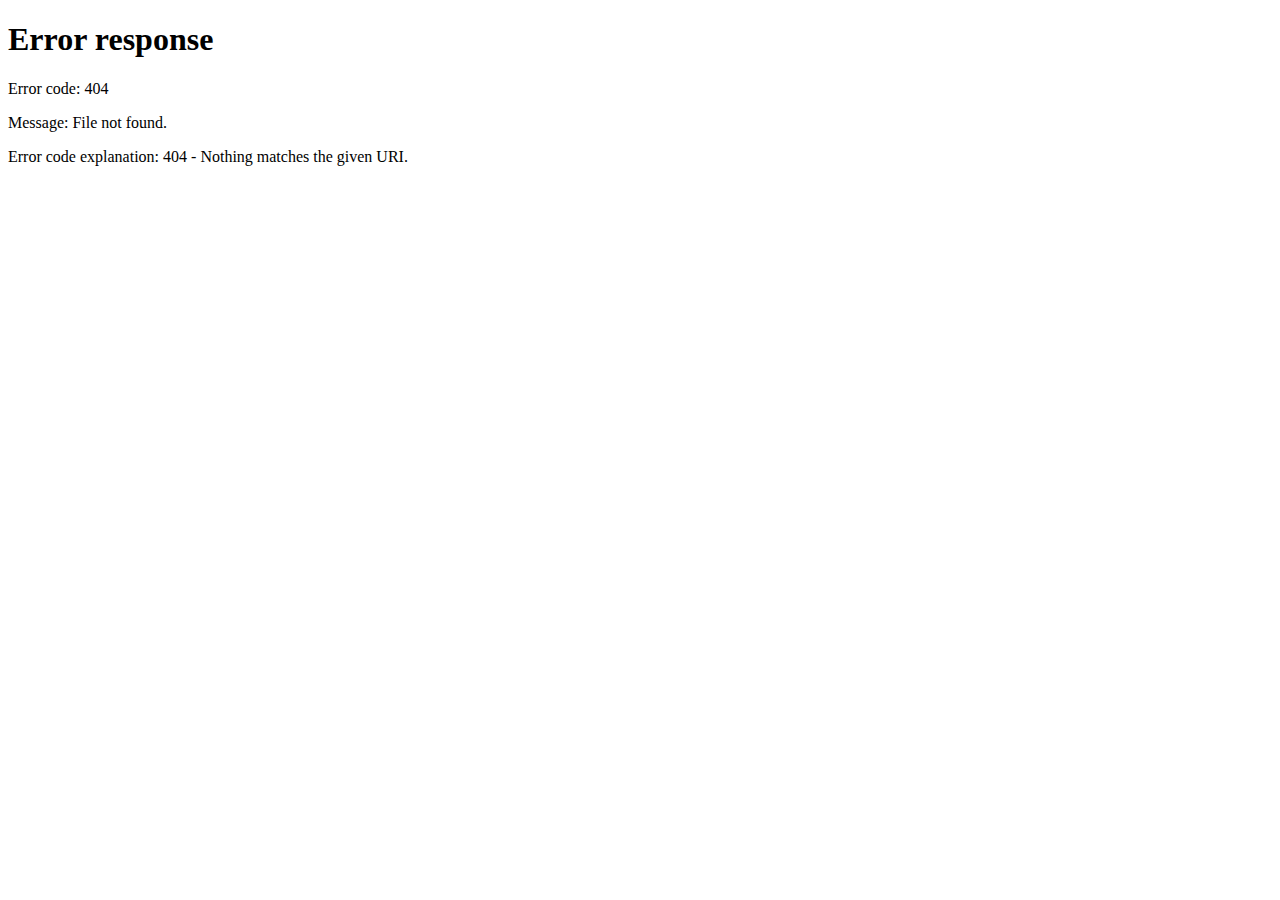
==== index.html @ 067450f7 "Add files via upload" ====
<!DOCTYPE html>
<html lang="de">
<head>
    <meta charset="UTF-8">
    <meta name="viewport" content="width=device-width, initial-scale=1.0">
    <title>Reisekosten Rechner</title>
    <link rel="stylesheet" href="style.css">
</head>
<body>
    <header>
        <div class="logo-container">
            <h1>Reisekosten Rechner</h1>
            <p>Berechne die Reisekosten für Benzin, Unterkunft und teile sie unter den Reisenden auf.</p>
        </div>
        <nav>
            <ul>
                <li><a href="#form">Start</a></li>
                <li><a href="#about">Über</a></li>
                <li><a href="#contact">Kontakt</a></li>
                <li><a href="#tips">Tipps</a></li>
            </ul>
        </nav>
    </header>

    <section id="form" class="form-section">
        <div class="form-container">
            <h2>Reisedaten eingeben</h2>
            <form id="reiseForm">
                <label for="km">Fahrstrecke (in km):</label>
                <input type="number" id="km" placeholder="Kilometer" required>
    
                <label for="verbrauch">Verbrauch (Liter/100 km):</label>
                <input type="number" id="verbrauch" placeholder="z. B. 7" required>
    
                <label for="spritpreis">Spritpreis pro Liter (€):</label>
                <input type="number" id="spritpreis" placeholder="z. B. 1.80" step="0.01" required>
    
                <label for="unterkunft">Unterkunftskosten (€):</label>
                <input type="number" id="unterkunft" placeholder="Unterkunftskosten" required>
    
                <label for="reisende">Anzahl der Reisenden:</label>
                <input type="number" id="reisende" placeholder="Anzahl der Reisenden" required>
    
                <div class="submit-btn-container">
                    <button type="submit" id="berechnenBtn">Berechnen</button>
                </div>
            </form>
        </div>
    </section>
    

    <section id="about" class="about-section">
        <h2>Über diese App</h2>
        <p>Die Reisekosten-Rechner App hilft dir, die Fahrtkosten und Unterkunftskosten zu berechnen, um diese auf die Reisenden gerecht aufzuteilen.</p>
    </section>

    <section id="tips" class="tips-section">
        <h2>Tipps</h2>
        <ul>
            <li>Vergiss nicht, die Kosten pro Person korrekt zu berechnen.</li>
            <li>Plane auch die Zwischenstopps und extra Kosten wie Verpflegung mit ein.</li>
            <li>Nutze die Reisekosten App für eine genaue und faire Kostenaufteilung.</li>
        </ul>
    </section>

    <section id="contact" class="contact-section">
        <h2>Kontakt</h2>
        <p>Hast du Fragen? Kontaktiere uns unter: <a href="mailto:support@reisekostenapp.com">support@reisekostenapp.com</a></p>
    </section>

    <footer>
        <p>&copy; 2025 Reisekosten Rechner. Alle Rechte vorbehalten.</p>
    </footer>

    <script src="script.js"></script>
</body>
</html>

<nav>
    <ul>
        <li><a href="index.html">Startseite</a></li>
        <li><a href="about.html">Über</a></li>
        <li><a href="tips.html">Tipps</a></li>
    </ul>
</nav>
<header>
    <div class="logo-container">
        <h1>Reisekosten Rechner</h1>
    </div>
    <nav>
        <ul>
            <li><a href="index.html">Startseite</a></li>
            <li><a href="about.html">Über</a></li>
            <li><a href="tips.html">Tipps</a></li>
        </ul>
    </nav>
</header>
<!DOCTYPE html>
<html lang="de">
<head>
    <meta charset="UTF-8">
    <meta name="viewport" content="width=device-width, initial-scale=1.0">
    <title>Reisekosten Rechner</title>
    <link rel="stylesheet" href="styles.css">
</head>
<body>
    <div class="container">

            // Ergebnisse in der Tabelle anzeigen
            document.getElementById('result-km').textContent = km;
            document.getElementById('result-benzinkosten').textContent = benzinkosten.toFixed(2);
            document.getElementById('result-unterkunft').textContent = unterkunft.toFixed(2);
            document.getElementById('result-reisende').textContent = reisende;
            document.getElementById('result-kosten').textContent = kostenProPerson.toFixed(2);

            // Die Ergebnistabelle anzeigen
            document.getElementById('results').style.display = 'block';
        });
    </script>

</body>
</html>
<li><a href="survey.html">Umfrage</a></li>


<script>
    // Überprüfen, ob der Benutzer eingeloggt ist
    if (localStorage.getItem('loggedIn') !== 'true') {
        window.location.href = 'login.html'; // Wenn nicht, zurück zur Login-Seite
    }
</script>              

<li><a href="survey.html">Umfrage</a></li>

<link rel="stylesheet" href="style.css">
<script src="script.js"></script>
---- style.css ----
/* Globales Reset */
* {
    margin: 0;
    padding: 0;
    box-sizing: border-box;
}

/* Allgemeines Layout */
body {
    font-family: 'Arial', sans-serif;
    background-color: #f4f7fc;
    color: #333;
    line-height: 1.6;
    margin-top: 80px; /* Abstand für fixierte Navigation */
}

a {
    text-decoration: none;
    color: #0066cc;
}

a:hover {
    color: #0055a5;
}

/* Header */
header {
    background-color: #0066cc;
    color: white;
    padding: 50px 0;
    text-align: center;
    box-shadow: 0 4px 10px rgba(0, 0, 0, 0.1);
}

header .logo-container h1 {
    font-size: 3rem;
    margin-bottom: 10px;
}

header .logo-container p {
    font-size: 1.2rem;
}

/* Navigation */
nav {
    background-color: #004b99;
    position: fixed;
    top: 0;
    left: 0;
    width: 100%;
    z-index: 1000; /* Damit das Menü immer oben bleibt */
    padding: 15px 0;
    box-shadow: 0 4px 6px rgba(0, 0, 0, 0.1);
}

nav ul {
    list-style: none;
    display: flex;
    justify-content: center;
}

nav ul li {
    margin: 0 20px;
}

nav ul li a {
    font-size: 1.1rem;
    padding: 10px 20px;
    color: white;
}

nav ul li a:hover {
    color: #ffcc00;
}

/* Formulargestaltung */
.form-section, .survey-section, .login-container, .register-container {
    margin: 50px auto;
    max-width: 900px;
    padding: 20px;
    background-color: #ffffff;
    border-radius: 8px;
    box-shadow: 0 4px 10px rgba(0, 0, 0, 0.1);
}

/* Eingabefelder und Formular-Layout */
label {
    font-size: 1.1em;
    margin-bottom: 10px;
    display: block;
    font-weight: bold;
}

input[type="number"], input[type="text"], input[type="password"], select, textarea {
    width: 100%;
    padding: 12px;
    margin-bottom: 20px;
    border: 1px solid #ccc;
    border-radius: 5px;
    font-size: 1em;
}

input[type="number"]:focus, input[type="text"]:focus, input[type="password"]:focus, select:focus, textarea:focus {
    border-color: #0066cc;
    outline: none;
}

/* Button Styling */
button {
    background-color: #0066cc;
    color: white;
    padding: 12px 20px;
    border: none;
    border-radius: 5px;
    cursor: pointer;
    font-size: 1.1em;
}

button:hover {
    background-color: #004b99;
}

/* Ergebnistabelle */
.table-container {
    margin-top: 30px;
    padding: 20px;
    background-color: #ffffff;
    border-radius: 8px;
    box-shadow: 0 4px 10px rgba(0, 0, 0, 0.1);
}

table {
    width: 100%;
    border-collapse: collapse;
    margin-bottom: 20px;
}

table th, table td {
    padding: 12px;
    text-align: left;
    border: 1px solid #ddd;
}

table th {
    background-color: #f4f7fc;
    color: #333;
}

table td {
    background-color: #fff;
}

table tr:nth-child(even) td {
    background-color: #f9f9f9;
}

table tr:hover {
    background-color: #f1f1f1;
}

/* Footer */
footer {
    background-color: #333;
    color: white;
    text-align: center;
    padding: 10px;
    margin-top: 30px;
}

/* Login Section */
.login-section, .register-section {
    display: flex;
    justify-content: center;
    align-items: center;
    min-height: 80vh;
    background-color: #f9fafc;
}

.login-container, .register-container {
    background-color: #ffffff;
    padding: 40px;
    border-radius: 8px;
    box-shadow: 0 4px 20px rgba(0, 0, 0, 0.1);
    width: 100%;
    max-width: 400px;
    text-align: center;
}

.login-container h2, .register-container h2 {
    font-size: 2rem;
    margin-bottom: 20px;
    color: #333;
}

.login-container label, .register-container label {
    display: block;
    font-size: 1rem;
    margin-bottom: 8px;
    text-align: left;
}

.login-container input, .register-container input {
    width: 100%;
    padding: 12px;
    margin-bottom: 20px;
    border: 1px solid #ccc;
    border-radius: 5px;
    font-size: 1rem;
    transition: border-color 0.3s ease;
}

.login-container input:focus, .register-container input:focus {
    border-color: #0066cc;
}

.login-container button, .register-container button {
    background-color: #0066cc;
    color: white;
    padding: 12px 20px;
    border: none;
    border-radius: 5px;
    font-size: 1.1rem;
    width: 100%;
    cursor: pointer;
    transition: background-color 0.3s ease;
}

.login-container button:hover, .register-container button:hover {
    background-color: #004b99;
}

.additional-links {
    margin-top: 20px;
    font-size: 0.9rem;
}

.additional-links a {
    color: #0066cc;
}

.additional-links a:hover {
    color: #0055a5;
}

/* Umfrage-Bereich */
.survey-section {
    margin: 50px auto;
    padding: 20px;
    max-width: 900px;
    background-color: #ffffff;
    border-radius: 8px;
    box-shadow: 0 4px 10px rgba(0, 0, 0, 0.1);
}

.survey-section h2 {
    font-size: 2rem;
    margin-bottom: 20px;
}

.survey-section p {
    font-size: 1.1rem;
    margin-bottom: 20px;
}

.survey-section form {
    display: flex;
    flex-direction: column;
}

.survey-section label {
    font-size: 1.1rem;
    margin-bottom: 10px;
}

.survey-section select, .survey-section textarea {
    width: 100%;
    padding: 12px;
    margin-bottom: 20px;
    border: 1px solid #ccc;
    border-radius: 5px;
    font-size: 1em;
}

.survey-section textarea {
    resize: vertical;
    min-height: 150px;
}

.survey-section button {
    background-color: #0066cc;
    color: white;
    padding: 12px 20px;
    border: none;
    border-radius: 5px;
    cursor: pointer;
    font-size: 1.1em;
}

.survey-section button:hover {
    background-color: #004b99;
}

/* Container für die Buttons */
.button-container {
    display: flex;
    justify-content: space-between; /* Verteilt die Buttons gleichmäßig */
    margin-top: 20px;
}

.button-container button {
    background-color: #0066cc;
    color: white;
    padding: 12px 20px;
    border: none;
    border-radius: 5px;
    cursor: pointer;
    font-size: 1.1em;
    transition: background-color 0.3s ease;
}

.button-container button:hover {
    background-color: #004b99;
}

.button-container button[type="button"] {
    background-color: #cccccc;
    color: #333;
}

.button-container button[type="button"]:hover {
    background-color: #999999;
}

/* Responsives Layout */
@media (max-width: 768px) {
    nav ul {
        flex-direction: column;
    }

    nav ul li {
        margin: 10px 0;
    }

    .login-container, .register-container {
        padding: 20px;
        width: 100%;
        max-width: 100%;
    }
}
---- style.css ----
/* Globales Reset */
* {
    margin: 0;
    padding: 0;
    box-sizing: border-box;
}

/* Allgemeines Layout */
body {
    font-family: 'Arial', sans-serif;
    background-color: #f4f7fc;
    color: #333;
    line-height: 1.6;
    margin-top: 80px; /* Abstand für fixierte Navigation */
}

a {
    text-decoration: none;
    color: #0066cc;
}

a:hover {
    color: #0055a5;
}

/* Header */
header {
    background-color: #0066cc;
    color: white;
    padding: 50px 0;
    text-align: center;
    box-shadow: 0 4px 10px rgba(0, 0, 0, 0.1);
}

header .logo-container h1 {
    font-size: 3rem;
    margin-bottom: 10px;
}

header .logo-container p {
    font-size: 1.2rem;
}

/* Navigation */
nav {
    background-color: #004b99;
    position: fixed;
    top: 0;
    left: 0;
    width: 100%;
    z-index: 1000; /* Damit das Menü immer oben bleibt */
    padding: 15px 0;
    box-shadow: 0 4px 6px rgba(0, 0, 0, 0.1);
}

nav ul {
    list-style: none;
    display: flex;
    justify-content: center;
}

nav ul li {
    margin: 0 20px;
}

nav ul li a {
    font-size: 1.1rem;
    padding: 10px 20px;
    color: white;
}

nav ul li a:hover {
    color: #ffcc00;
}

/* Formulargestaltung */
.form-section, .survey-section, .login-container, .register-container {
    margin: 50px auto;
    max-width: 900px;
    padding: 20px;
    background-color: #ffffff;
    border-radius: 8px;
    box-shadow: 0 4px 10px rgba(0, 0, 0, 0.1);
}

/* Eingabefelder und Formular-Layout */
label {
    font-size: 1.1em;
    margin-bottom: 10px;
    display: block;
    font-weight: bold;
}

input[type="number"], input[type="text"], input[type="password"], select, textarea {
    width: 100%;
    padding: 12px;
    margin-bottom: 20px;
    border: 1px solid #ccc;
    border-radius: 5px;
    font-size: 1em;
}

input[type="number"]:focus, input[type="text"]:focus, input[type="password"]:focus, select:focus, textarea:focus {
    border-color: #0066cc;
    outline: none;
}

/* Button Styling */
button {
    background-color: #0066cc;
    color: white;
    padding: 12px 20px;
    border: none;
    border-radius: 5px;
    cursor: pointer;
    font-size: 1.1em;
}

button:hover {
    background-color: #004b99;
}

/* Ergebnistabelle */
.table-container {
    margin-top: 30px;
    padding: 20px;
    background-color: #ffffff;
    border-radius: 8px;
    box-shadow: 0 4px 10px rgba(0, 0, 0, 0.1);
}

table {
    width: 100%;
    border-collapse: collapse;
    margin-bottom: 20px;
}

table th, table td {
    padding: 12px;
    text-align: left;
    border: 1px solid #ddd;
}

table th {
    background-color: #f4f7fc;
    color: #333;
}

table td {
    background-color: #fff;
}

table tr:nth-child(even) td {
    background-color: #f9f9f9;
}

table tr:hover {
    background-color: #f1f1f1;
}

/* Footer */
footer {
    background-color: #333;
    color: white;
    text-align: center;
    padding: 10px;
    margin-top: 30px;
}

/* Login Section */
.login-section, .register-section {
    display: flex;
    justify-content: center;
    align-items: center;
    min-height: 80vh;
    background-color: #f9fafc;
}

.login-container, .register-container {
    background-color: #ffffff;
    padding: 40px;
    border-radius: 8px;
    box-shadow: 0 4px 20px rgba(0, 0, 0, 0.1);
    width: 100%;
    max-width: 400px;
    text-align: center;
}

.login-container h2, .register-container h2 {
    font-size: 2rem;
    margin-bottom: 20px;
    color: #333;
}

.login-container label, .register-container label {
    display: block;
    font-size: 1rem;
    margin-bottom: 8px;
    text-align: left;
}

.login-container input, .register-container input {
    width: 100%;
    padding: 12px;
    margin-bottom: 20px;
    border: 1px solid #ccc;
    border-radius: 5px;
    font-size: 1rem;
    transition: border-color 0.3s ease;
}

.login-container input:focus, .register-container input:focus {
    border-color: #0066cc;
}

.login-container button, .register-container button {
    background-color: #0066cc;
    color: white;
    padding: 12px 20px;
    border: none;
    border-radius: 5px;
    font-size: 1.1rem;
    width: 100%;
    cursor: pointer;
    transition: background-color 0.3s ease;
}

.login-container button:hover, .register-container button:hover {
    background-color: #004b99;
}

.additional-links {
    margin-top: 20px;
    font-size: 0.9rem;
}

.additional-links a {
    color: #0066cc;
}

.additional-links a:hover {
    color: #0055a5;
}

/* Umfrage-Bereich */
.survey-section {
    margin: 50px auto;
    padding: 20px;
    max-width: 900px;
    background-color: #ffffff;
    border-radius: 8px;
    box-shadow: 0 4px 10px rgba(0, 0, 0, 0.1);
}

.survey-section h2 {
    font-size: 2rem;
    margin-bottom: 20px;
}

.survey-section p {
    font-size: 1.1rem;
    margin-bottom: 20px;
}

.survey-section form {
    display: flex;
    flex-direction: column;
}

.survey-section label {
    font-size: 1.1rem;
    margin-bottom: 10px;
}

.survey-section select, .survey-section textarea {
    width: 100%;
    padding: 12px;
    margin-bottom: 20px;
    border: 1px solid #ccc;
    border-radius: 5px;
    font-size: 1em;
}

.survey-section textarea {
    resize: vertical;
    min-height: 150px;
}

.survey-section button {
    background-color: #0066cc;
    color: white;
    padding: 12px 20px;
    border: none;
    border-radius: 5px;
    cursor: pointer;
    font-size: 1.1em;
}

.survey-section button:hover {
    background-color: #004b99;
}

/* Container für die Buttons */
.button-container {
    display: flex;
    justify-content: space-between; /* Verteilt die Buttons gleichmäßig */
    margin-top: 20px;
}

.button-container button {
    background-color: #0066cc;
    color: white;
    padding: 12px 20px;
    border: none;
    border-radius: 5px;
    cursor: pointer;
    font-size: 1.1em;
    transition: background-color 0.3s ease;
}

.button-container button:hover {
    background-color: #004b99;
}

.button-container button[type="button"] {
    background-color: #cccccc;
    color: #333;
}

.button-container button[type="button"]:hover {
    background-color: #999999;
}

/* Responsives Layout */
@media (max-width: 768px) {
    nav ul {
        flex-direction: column;
    }

    nav ul li {
        margin: 10px 0;
    }

    .login-container, .register-container {
        padding: 20px;
        width: 100%;
        max-width: 100%;
    }
}
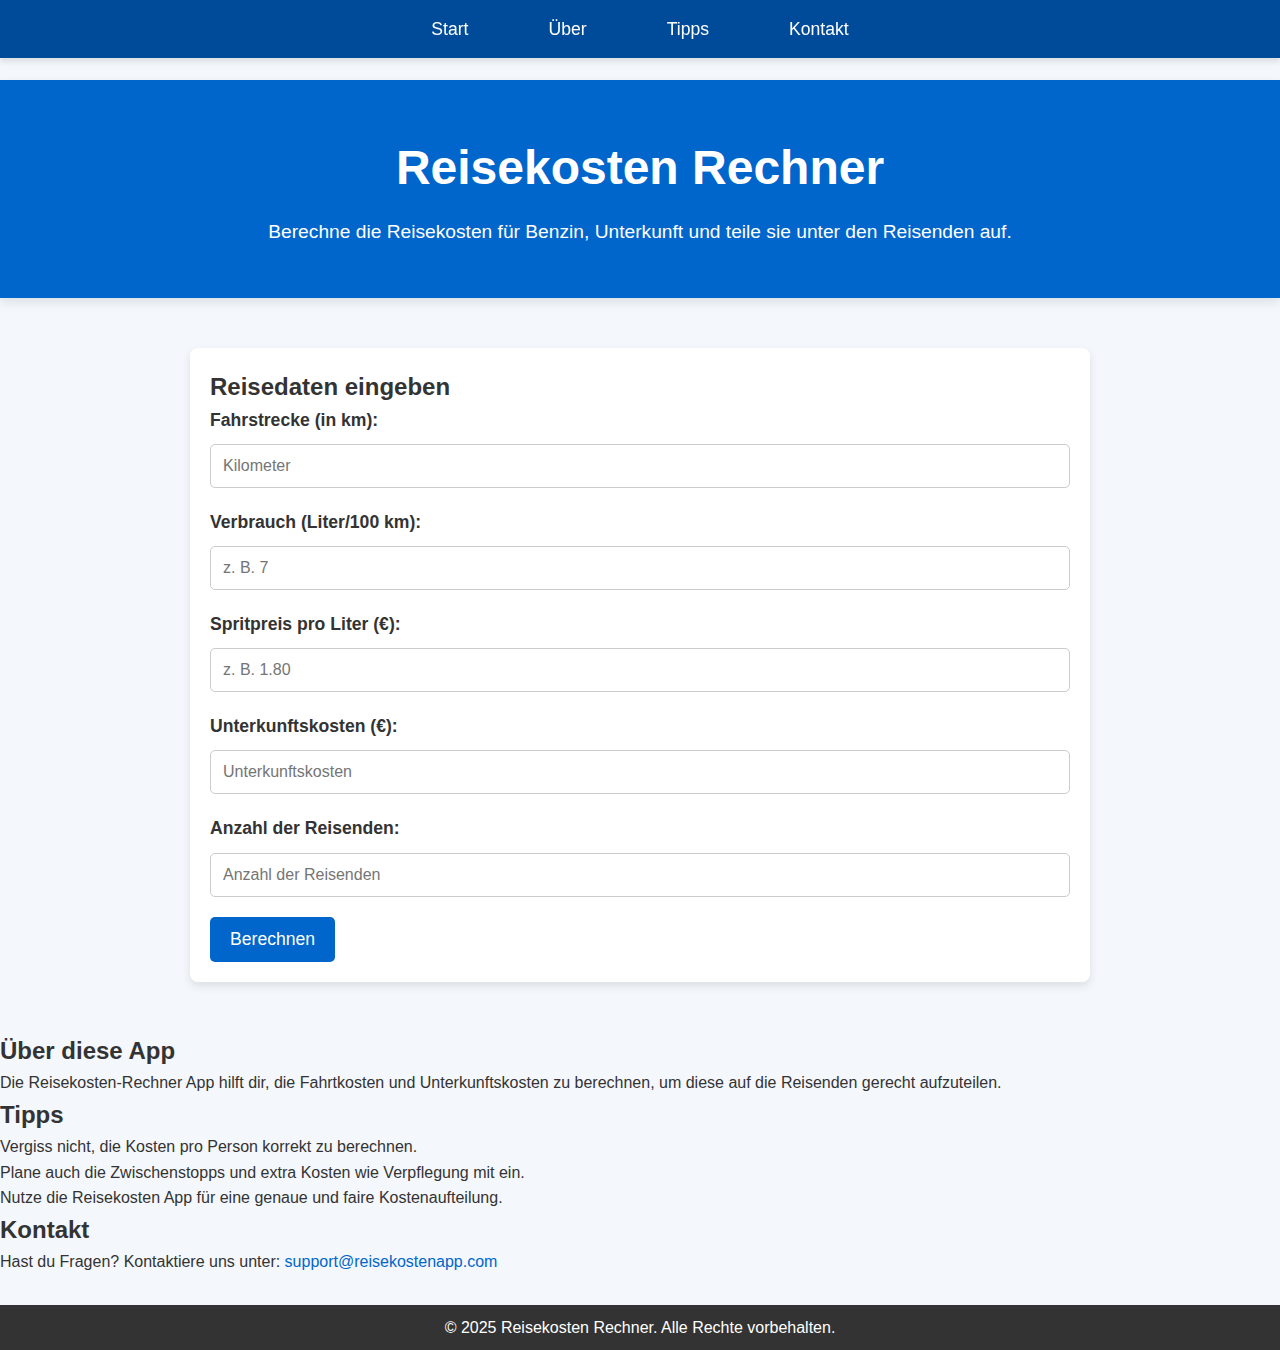
==== commit 6cdd5fc9: "Update index.html" ====
--- a/index.html
+++ b/index.html
@@ -5,8 +5,10 @@
     <meta name="viewport" content="width=device-width, initial-scale=1.0">
     <title>Reisekosten Rechner</title>
     <link rel="stylesheet" href="style.css">
+    <script src="script.js" defer></script>
 </head>
 <body>
+    <!-- Header -->
     <header>
         <div class="logo-container">
             <h1>Reisekosten Rechner</h1>
@@ -16,121 +18,74 @@
             <ul>
                 <li><a href="#form">Start</a></li>
                 <li><a href="#about">Über</a></li>
+                <li><a href="#tips">Tipps</a></li>
                 <li><a href="#contact">Kontakt</a></li>
-                <li><a href="#tips">Tipps</a></li>
             </ul>
         </nav>
     </header>
 
-    <section id="form" class="form-section">
-        <div class="form-container">
-            <h2>Reisedaten eingeben</h2>
-            <form id="reiseForm">
-                <label for="km">Fahrstrecke (in km):</label>
-                <input type="number" id="km" placeholder="Kilometer" required>
-    
-                <label for="verbrauch">Verbrauch (Liter/100 km):</label>
-                <input type="number" id="verbrauch" placeholder="z. B. 7" required>
-    
-                <label for="spritpreis">Spritpreis pro Liter (€):</label>
-                <input type="number" id="spritpreis" placeholder="z. B. 1.80" step="0.01" required>
-    
-                <label for="unterkunft">Unterkunftskosten (€):</label>
-                <input type="number" id="unterkunft" placeholder="Unterkunftskosten" required>
-    
-                <label for="reisende">Anzahl der Reisenden:</label>
-                <input type="number" id="reisende" placeholder="Anzahl der Reisenden" required>
-    
-                <div class="submit-btn-container">
+    <!-- Form Section -->
+    <main>
+        <section id="form" class="form-section">
+            <div class="form-container">
+                <h2>Reisedaten eingeben</h2>
+                <form id="reiseForm">
+                    <label for="km">Fahrstrecke (in km):</label>
+                    <input type="number" id="km" placeholder="Kilometer" required>
+        
+                    <label for="verbrauch">Verbrauch (Liter/100 km):</label>
+                    <input type="number" id="verbrauch" placeholder="z. B. 7" required>
+        
+                    <label for="spritpreis">Spritpreis pro Liter (€):</label>
+                    <input type="number" id="spritpreis" placeholder="z. B. 1.80" step="0.01" required>
+        
+                    <label for="unterkunft">Unterkunftskosten (€):</label>
+                    <input type="number" id="unterkunft" placeholder="Unterkunftskosten" required>
+        
+                    <label for="reisende">Anzahl der Reisenden:</label>
+                    <input type="number" id="reisende" placeholder="Anzahl der Reisenden" required>
+        
                     <button type="submit" id="berechnenBtn">Berechnen</button>
+                </form>
+                <div id="results" style="display:none;">
+                    <h3>Ergebnisse:</h3>
+                    <p>Fahrstrecke: <span id="result-km"></span> km</p>
+                    <p>Benzinkosten: <span id="result-benzinkosten"></span> €</p>
+                    <p>Unterkunftskosten: <span id="result-unterkunft"></span> €</p>
+                    <p>Reisende: <span id="result-reisende"></span></p>
+                    <p>Kosten pro Person: <span id="result-kosten"></span> €</p>
                 </div>
-            </form>
-        </div>
-    </section>
-    
+            </div>
+        </section>
 
-    <section id="about" class="about-section">
-        <h2>Über diese App</h2>
-        <p>Die Reisekosten-Rechner App hilft dir, die Fahrtkosten und Unterkunftskosten zu berechnen, um diese auf die Reisenden gerecht aufzuteilen.</p>
-    </section>
+        <!-- About Section -->
+        <section id="about" class="about-section">
+            <h2>Über diese App</h2>
+            <p>Die Reisekosten-Rechner App hilft dir, die Fahrtkosten und Unterkunftskosten zu berechnen, um diese auf die Reisenden gerecht aufzuteilen.</p>
+        </section>
 
-    <section id="tips" class="tips-section">
-        <h2>Tipps</h2>
-        <ul>
-            <li>Vergiss nicht, die Kosten pro Person korrekt zu berechnen.</li>
-            <li>Plane auch die Zwischenstopps und extra Kosten wie Verpflegung mit ein.</li>
-            <li>Nutze die Reisekosten App für eine genaue und faire Kostenaufteilung.</li>
-        </ul>
-    </section>
+        <!-- Tips Section -->
+        <section id="tips" class="tips-section">
+            <h2>Tipps</h2>
+            <ul>
+                <li>Vergiss nicht, die Kosten pro Person korrekt zu berechnen.</li>
+                <li>Plane auch die Zwischenstopps und extra Kosten wie Verpflegung mit ein.</li>
+                <li>Nutze die Reisekosten App für eine genaue und faire Kostenaufteilung.</li>
+            </ul>
+        </section>
 
-    <section id="contact" class="contact-section">
-        <h2>Kontakt</h2>
-        <p>Hast du Fragen? Kontaktiere uns unter: <a href="mailto:support@reisekostenapp.com">support@reisekostenapp.com</a></p>
-    </section>
+        <!-- Contact Section -->
+        <section id="contact" class="contact-section">
+            <h2>Kontakt</h2>
+            <p>Hast du Fragen? Kontaktiere uns unter: <a href="mailto:support@reisekostenapp.com">support@reisekostenapp.com</a></p>
+        </section>
+    </main>
 
+    <!-- Footer -->
     <footer>
         <p>&copy; 2025 Reisekosten Rechner. Alle Rechte vorbehalten.</p>
     </footer>
-
-    <script src="script.js"></script>
 </body>
 </html>
 
-<nav>
-    <ul>
-        <li><a href="index.html">Startseite</a></li>
-        <li><a href="about.html">Über</a></li>
-        <li><a href="tips.html">Tipps</a></li>
-    </ul>
-</nav>
-<header>
-    <div class="logo-container">
-        <h1>Reisekosten Rechner</h1>
-    </div>
-    <nav>
-        <ul>
-            <li><a href="index.html">Startseite</a></li>
-            <li><a href="about.html">Über</a></li>
-            <li><a href="tips.html">Tipps</a></li>
-        </ul>
-    </nav>
-</header>
-<!DOCTYPE html>
-<html lang="de">
-<head>
-    <meta charset="UTF-8">
-    <meta name="viewport" content="width=device-width, initial-scale=1.0">
-    <title>Reisekosten Rechner</title>
-    <link rel="stylesheet" href="styles.css">
-</head>
-<body>
-    <div class="container">
 
-            // Ergebnisse in der Tabelle anzeigen
-            document.getElementById('result-km').textContent = km;
-            document.getElementById('result-benzinkosten').textContent = benzinkosten.toFixed(2);
-            document.getElementById('result-unterkunft').textContent = unterkunft.toFixed(2);
-            document.getElementById('result-reisende').textContent = reisende;
-            document.getElementById('result-kosten').textContent = kostenProPerson.toFixed(2);
-
-            // Die Ergebnistabelle anzeigen
-            document.getElementById('results').style.display = 'block';
-        });
-    </script>
-
-</body>
-</html>
-<li><a href="survey.html">Umfrage</a></li>
-
-
-<script>
-    // Überprüfen, ob der Benutzer eingeloggt ist
-    if (localStorage.getItem('loggedIn') !== 'true') {
-        window.location.href = 'login.html'; // Wenn nicht, zurück zur Login-Seite
-    }
-</script>              
-
-<li><a href="survey.html">Umfrage</a></li>
-
-<link rel="stylesheet" href="style.css">
-<script src="script.js"></script>
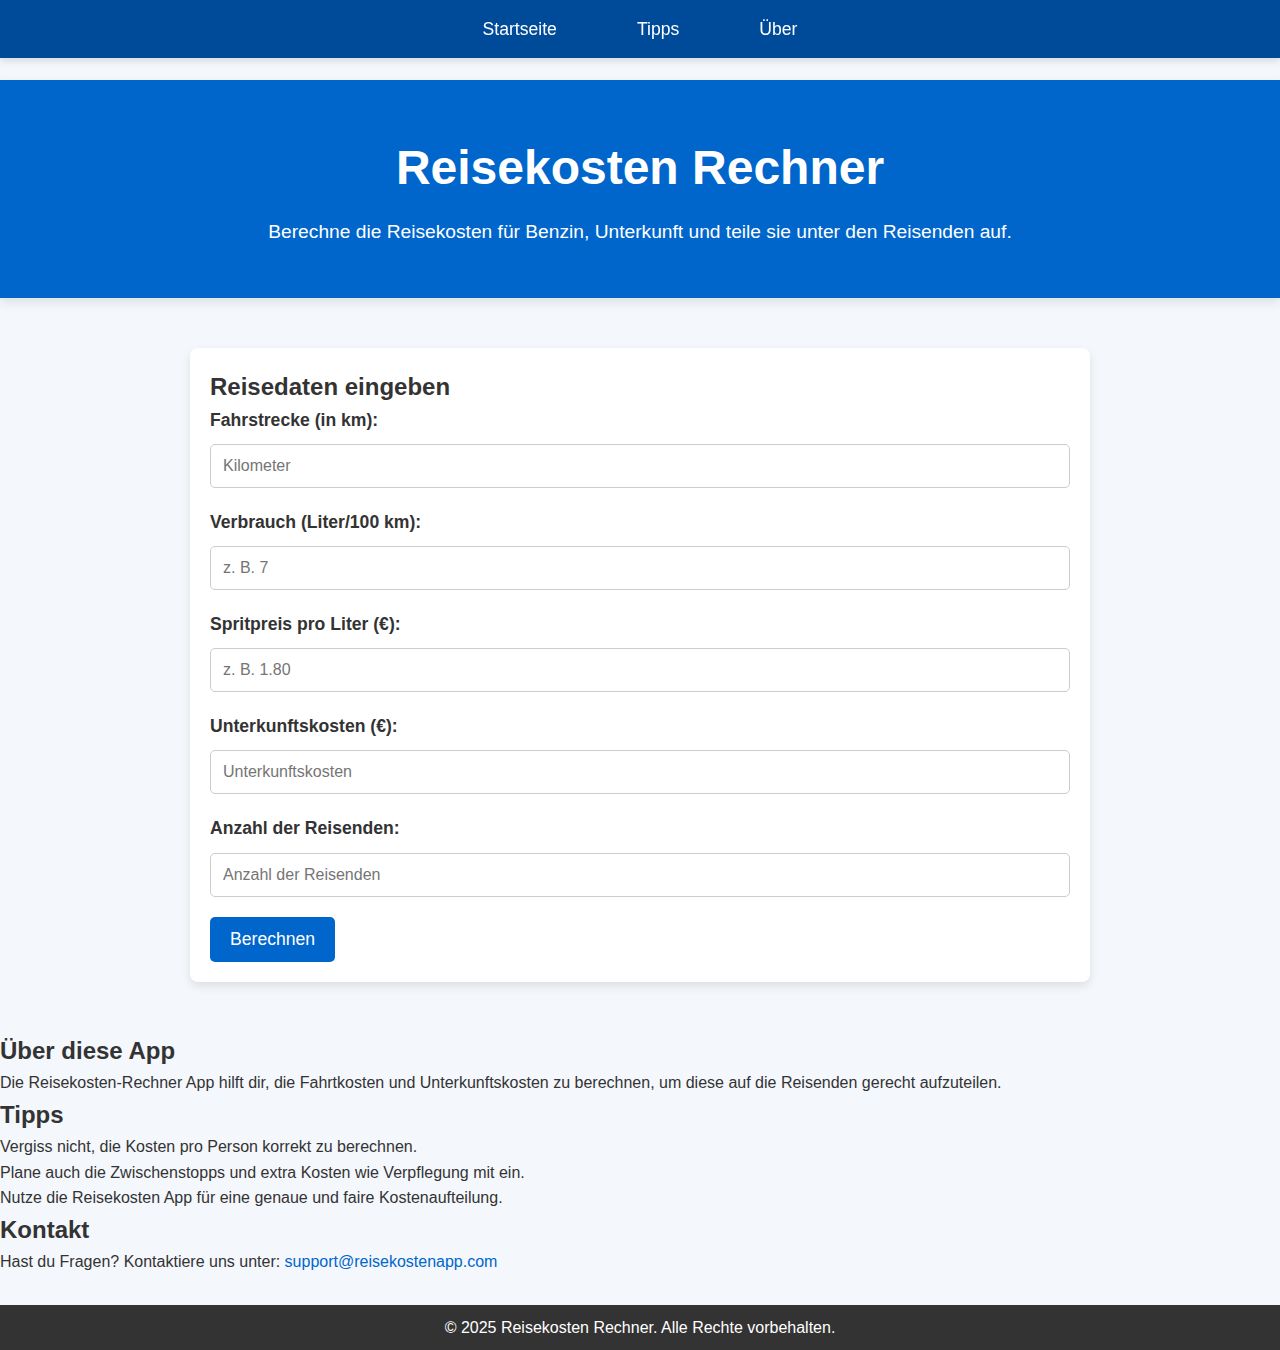
==== commit f77b6053: "Update index.html" ====
--- a/index.html
+++ b/index.html
@@ -14,14 +14,13 @@
             <h1>Reisekosten Rechner</h1>
             <p>Berechne die Reisekosten für Benzin, Unterkunft und teile sie unter den Reisenden auf.</p>
         </div>
-        <nav>
-            <ul>
-                <li><a href="#form">Start</a></li>
-                <li><a href="#about">Über</a></li>
-                <li><a href="#tips">Tipps</a></li>
-                <li><a href="#contact">Kontakt</a></li>
-            </ul>
-        </nav>
+          <nav>
+        <ul>
+            <li><a href="index.html">Startseite</a></li>
+            <li><a href="tips.html">Tipps</a></li>
+            <li><a href="about.html">Über</a></li>
+        </ul>
+    </nav>
     </header>
 
     <!-- Form Section -->
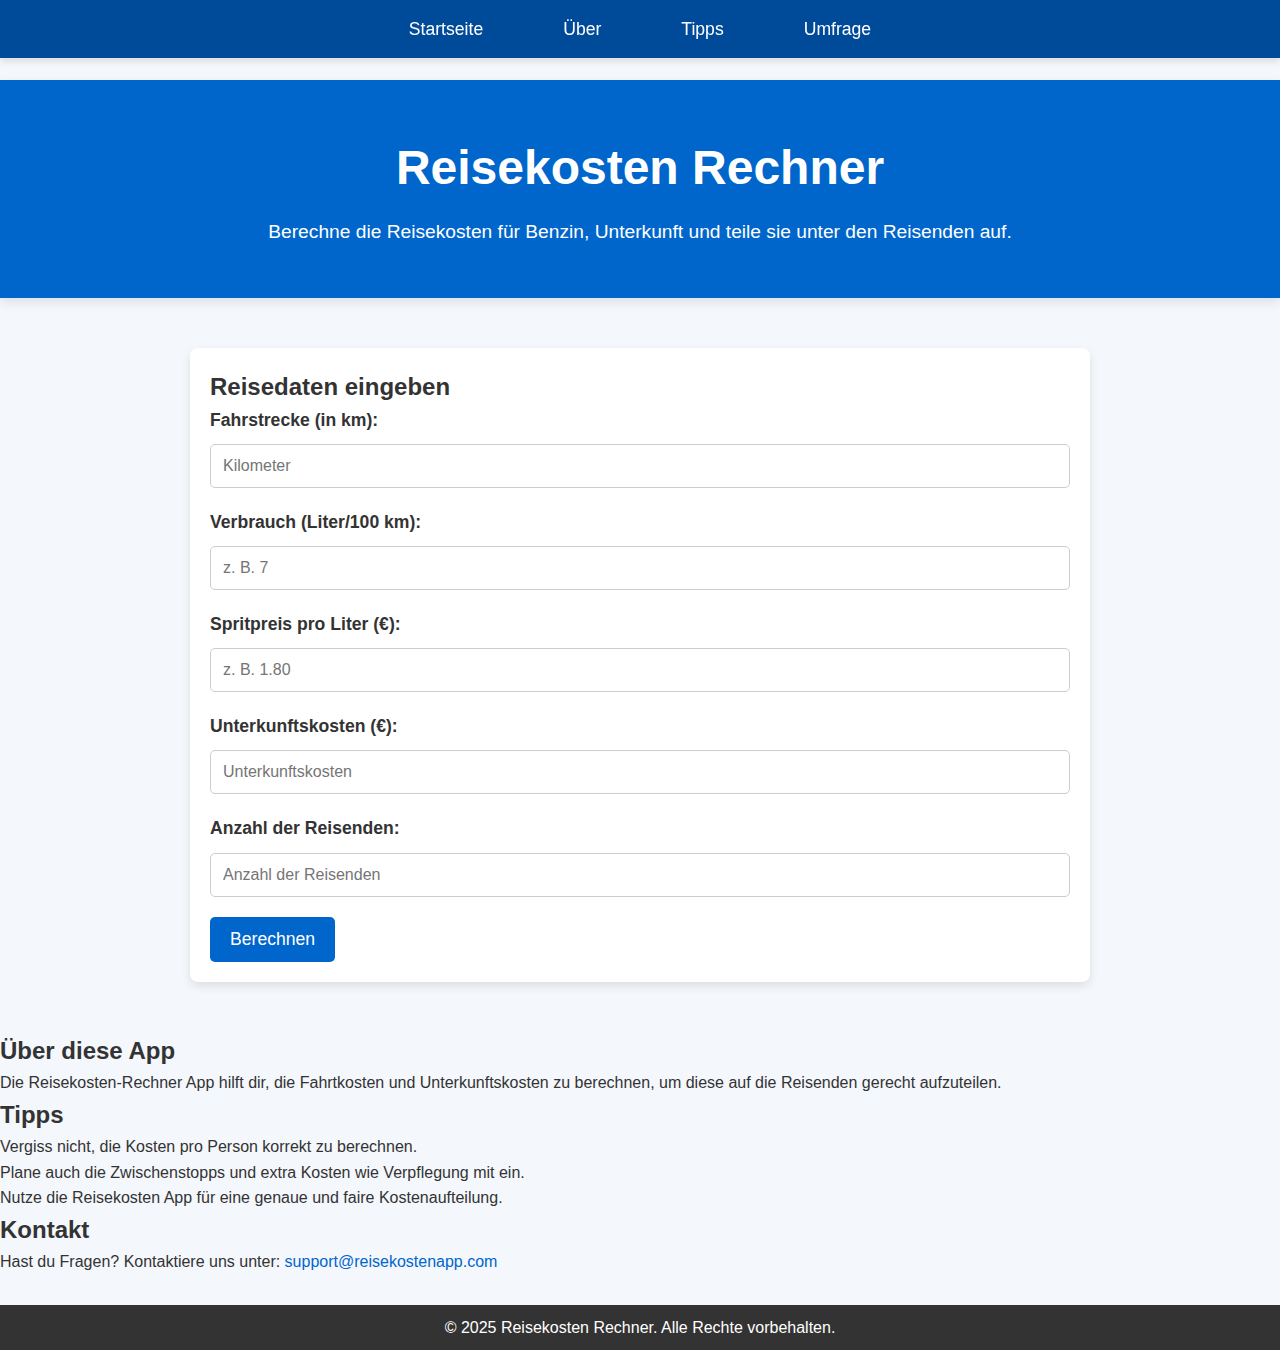
==== commit 14d0d7e7: "Update index.html" ====
--- a/index.html
+++ b/index.html
@@ -14,11 +14,12 @@
             <h1>Reisekosten Rechner</h1>
             <p>Berechne die Reisekosten für Benzin, Unterkunft und teile sie unter den Reisenden auf.</p>
         </div>
-          <nav>
+           <nav>
         <ul>
             <li><a href="index.html">Startseite</a></li>
+            <li><a href="about.html">Über</a></li>
             <li><a href="tips.html">Tipps</a></li>
-            <li><a href="about.html">Über</a></li>
+            <li><a href="survey.html">Umfrage</a></li>
         </ul>
     </nav>
     </header>
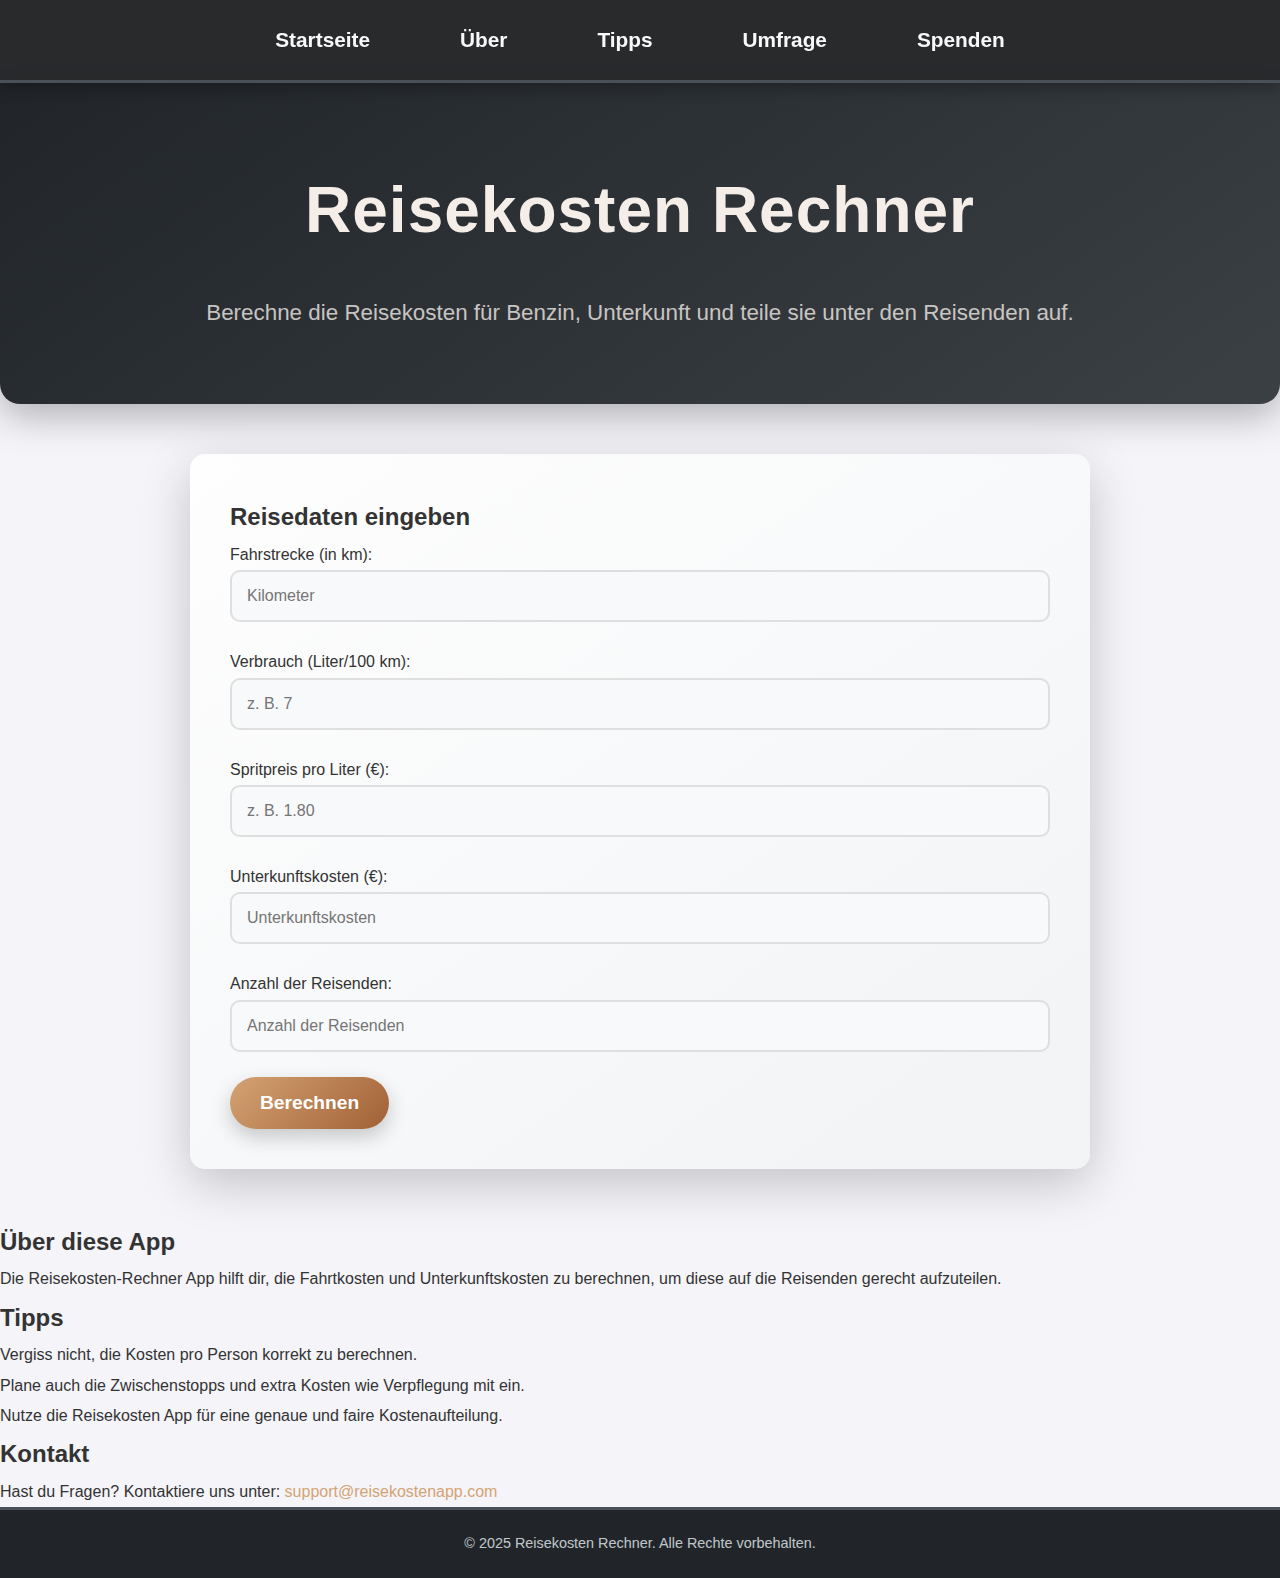
==== commit 90a323e6: "Update index.html" ====
--- a/index.html
+++ b/index.html
@@ -20,6 +20,7 @@
             <li><a href="about.html">Über</a></li>
             <li><a href="tips.html">Tipps</a></li>
             <li><a href="survey.html">Umfrage</a></li>
+            <li><a href="spenden.html">Spenden</a></li>
         </ul>
     </nav>
     </header>
--- a/style.css
+++ b/style.css
@@ -7,343 +7,226 @@
 
 /* Allgemeines Layout */
 body {
-    font-family: 'Arial', sans-serif;
-    background-color: #f4f7fc;
+    font-family: 'Montserrat', sans-serif;
+    background-color: #f4f4f9;
     color: #333;
-    line-height: 1.6;
-    margin-top: 80px; /* Abstand für fixierte Navigation */
+    line-height: 1.9;
+    margin-top: 80px;
+    transition: all 0.3s ease-in-out;
 }
 
 a {
     text-decoration: none;
-    color: #0066cc;
+    color: #d4a373;
+    transition: color 0.3s ease-in-out;
 }
 
 a:hover {
-    color: #0055a5;
+    color: #a16036;
 }
 
 /* Header */
 header {
-    background-color: #0066cc;
+    background: linear-gradient(145deg, #212529, #3b4045);
     color: white;
-    padding: 50px 0;
+    padding: 70px 0;
     text-align: center;
-    box-shadow: 0 4px 10px rgba(0, 0, 0, 0.1);
+    box-shadow: 0 10px 40px rgba(0, 0, 0, 0.3);
+    border-radius: 0 0 20px 20px;
+    position: relative;
+}
+
+header .logo-container {
+    display: flex;
+    flex-direction: column;
+    align-items: center;
+}
+
+header .logo-container img {
+    width: 150px;
+    height: auto;
+    margin-bottom: 25px;
 }
 
 header .logo-container h1 {
-    font-size: 3rem;
-    margin-bottom: 10px;
+    font-size: 4rem;
+    font-weight: 800;
+    margin-bottom: 20px;
+    letter-spacing: 1px;
+    color: #f4ede8;
 }
 
 header .logo-container p {
-    font-size: 1.2rem;
+    font-size: 1.4rem;
+    font-weight: 300;
+    opacity: 0.85;
+    color: #e1dfdb;
 }
 
 /* Navigation */
 nav {
-    background-color: #004b99;
+    background: rgba(28, 31, 33, 0.95);
     position: fixed;
     top: 0;
     left: 0;
     width: 100%;
-    z-index: 1000; /* Damit das Menü immer oben bleibt */
-    padding: 15px 0;
-    box-shadow: 0 4px 6px rgba(0, 0, 0, 0.1);
+    z-index: 1000;
+    padding: 20px 0;
+    box-shadow: 0 5px 15px rgba(0, 0, 0, 0.3);
+    border-bottom: 3px solid #495057;
 }
 
 nav ul {
     list-style: none;
     display: flex;
     justify-content: center;
-}
-
-nav ul li {
-    margin: 0 20px;
+    gap: 30px;
 }
 
 nav ul li a {
-    font-size: 1.1rem;
-    padding: 10px 20px;
-    color: white;
+    font-size: 1.3rem;
+    color: #f8f9fa;
+    font-weight: 600;
+    padding: 12px 30px;
+    border-radius: 50px;
+    transition: all 0.3s ease-in-out;
 }
 
 nav ul li a:hover {
-    color: #ffcc00;
-}
-
-/* Formulargestaltung */
+    background-color: #495057;
+    color: #d4a373;
+}
+
+/* Formulare */
 .form-section, .survey-section, .login-container, .register-container {
     margin: 50px auto;
     max-width: 900px;
-    padding: 20px;
-    background-color: #ffffff;
-    border-radius: 8px;
-    box-shadow: 0 4px 10px rgba(0, 0, 0, 0.1);
-}
-
-/* Eingabefelder und Formular-Layout */
-label {
-    font-size: 1.1em;
-    margin-bottom: 10px;
-    display: block;
-    font-weight: bold;
+    padding: 40px;
+    background: linear-gradient(145deg, #fefefe, #f1f3f5);
+    border-radius: 15px;
+    box-shadow: 0 15px 50px rgba(0, 0, 0, 0.2);
+    transition: all 0.3s ease-in-out;
 }
 
 input[type="number"], input[type="text"], input[type="password"], select, textarea {
     width: 100%;
-    padding: 12px;
-    margin-bottom: 20px;
-    border: 1px solid #ccc;
-    border-radius: 5px;
-    font-size: 1em;
+    padding: 15px;
+    margin-bottom: 25px;
+    border: 2px solid rgba(220, 220, 220, 0.9);
+    border-radius: 10px;
+    font-size: 1rem;
+    background-color: #f8f9fa;
+    color: #495057;
+    transition: border-color 0.3s ease-in-out, box-shadow 0.3s ease-in-out;
 }
 
 input[type="number"]:focus, input[type="text"]:focus, input[type="password"]:focus, select:focus, textarea:focus {
-    border-color: #0066cc;
+    border-color: #d4a373;
+    box-shadow: 0 0 12px rgba(212, 163, 115, 0.3);
     outline: none;
 }
 
-/* Button Styling */
+/* Buttons */
 button {
-    background-color: #0066cc;
+    background: linear-gradient(135deg, #d4a373, #a16036);
     color: white;
-    padding: 12px 20px;
+    padding: 15px 30px;
     border: none;
-    border-radius: 5px;
+    border-radius: 50px;
     cursor: pointer;
-    font-size: 1.1em;
+    font-size: 1.2rem;
+    font-weight: 600;
+    transition: all 0.3s ease-in-out;
+    box-shadow: 0 8px 20px rgba(0, 0, 0, 0.2);
 }
 
 button:hover {
-    background-color: #004b99;
-}
-
-/* Ergebnistabelle */
+    background: linear-gradient(135deg, #a16036, #d4a373);
+    transform: translateY(-3px);
+    box-shadow: 0 10px 30px rgba(0, 0, 0, 0.3);
+}
+
+/* Tabellen */
 .table-container {
-    margin-top: 30px;
-    padding: 20px;
-    background-color: #ffffff;
-    border-radius: 8px;
-    box-shadow: 0 4px 10px rgba(0, 0, 0, 0.1);
+    margin-top: 40px;
+    padding: 30px;
+    background: linear-gradient(145deg, #fefefe, #f1f3f5);
+    border-radius: 15px;
+    box-shadow: 0 15px 50px rgba(0, 0, 0, 0.15);
+    overflow-x: auto;
 }
 
 table {
     width: 100%;
     border-collapse: collapse;
     margin-bottom: 20px;
+    border: 1px solid #dee2e6;
 }
 
 table th, table td {
-    padding: 12px;
+    padding: 20px;
     text-align: left;
-    border: 1px solid #ddd;
 }
 
 table th {
-    background-color: #f4f7fc;
-    color: #333;
-}
-
-table td {
-    background-color: #fff;
-}
-
-table tr:nth-child(even) td {
-    background-color: #f9f9f9;
+    background: #e9ecef;
+    font-weight: 700;
+}
+
+table tr:nth-child(even) {
+    background: #f8f9fa;
 }
 
 table tr:hover {
-    background-color: #f1f1f1;
+    background: rgba(255, 243, 205, 0.9);
 }
 
 /* Footer */
 footer {
-    background-color: #333;
+    background: #212529;
     color: white;
     text-align: center;
-    padding: 10px;
-    margin-top: 30px;
-}
-
-/* Login Section */
+    padding: 20px;
+    border-top: 3px solid #495057;
+}
+
+footer p {
+    font-size: 0.9rem;
+    opacity: 0.85;
+    color: #dee2e6;
+}
+
+/* Login/Register-Bereich */
 .login-section, .register-section {
     display: flex;
     justify-content: center;
     align-items: center;
-    min-height: 80vh;
-    background-color: #f9fafc;
+    min-height: 90vh;
+    background: linear-gradient(145deg, #f5f7fa, #ffffff);
 }
 
 .login-container, .register-container {
-    background-color: #ffffff;
-    padding: 40px;
-    border-radius: 8px;
-    box-shadow: 0 4px 20px rgba(0, 0, 0, 0.1);
-    width: 100%;
-    max-width: 400px;
     text-align: center;
+    max-width: 450px;
+    width: 90%;
+    padding: 50px;
 }
 
 .login-container h2, .register-container h2 {
-    font-size: 2rem;
-    margin-bottom: 20px;
-    color: #333;
-}
-
-.login-container label, .register-container label {
-    display: block;
-    font-size: 1rem;
-    margin-bottom: 8px;
-    text-align: left;
-}
-
-.login-container input, .register-container input {
-    width: 100%;
-    padding: 12px;
-    margin-bottom: 20px;
-    border: 1px solid #ccc;
-    border-radius: 5px;
-    font-size: 1rem;
-    transition: border-color 0.3s ease;
-}
-
-.login-container input:focus, .register-container input:focus {
-    border-color: #0066cc;
-}
-
-.login-container button, .register-container button {
-    background-color: #0066cc;
-    color: white;
-    padding: 12px 20px;
-    border: none;
-    border-radius: 5px;
-    font-size: 1.1rem;
-    width: 100%;
-    cursor: pointer;
-    transition: background-color 0.3s ease;
-}
-
-.login-container button:hover, .register-container button:hover {
-    background-color: #004b99;
-}
-
-.additional-links {
-    margin-top: 20px;
-    font-size: 0.9rem;
-}
-
-.additional-links a {
-    color: #0066cc;
-}
-
-.additional-links a:hover {
-    color: #0055a5;
-}
-
-/* Umfrage-Bereich */
-.survey-section {
-    margin: 50px auto;
-    padding: 20px;
-    max-width: 900px;
-    background-color: #ffffff;
-    border-radius: 8px;
-    box-shadow: 0 4px 10px rgba(0, 0, 0, 0.1);
-}
-
-.survey-section h2 {
-    font-size: 2rem;
-    margin-bottom: 20px;
-}
-
-.survey-section p {
-    font-size: 1.1rem;
-    margin-bottom: 20px;
-}
-
-.survey-section form {
-    display: flex;
-    flex-direction: column;
-}
-
-.survey-section label {
-    font-size: 1.1rem;
-    margin-bottom: 10px;
-}
-
-.survey-section select, .survey-section textarea {
-    width: 100%;
-    padding: 12px;
-    margin-bottom: 20px;
-    border: 1px solid #ccc;
-    border-radius: 5px;
-    font-size: 1em;
-}
-
-.survey-section textarea {
-    resize: vertical;
-    min-height: 150px;
-}
-
-.survey-section button {
-    background-color: #0066cc;
-    color: white;
-    padding: 12px 20px;
-    border: none;
-    border-radius: 5px;
-    cursor: pointer;
-    font-size: 1.1em;
-}
-
-.survey-section button:hover {
-    background-color: #004b99;
-}
-
-/* Container für die Buttons */
-.button-container {
-    display: flex;
-    justify-content: space-between; /* Verteilt die Buttons gleichmäßig */
-    margin-top: 20px;
-}
-
-.button-container button {
-    background-color: #0066cc;
-    color: white;
-    padding: 12px 20px;
-    border: none;
-    border-radius: 5px;
-    cursor: pointer;
-    font-size: 1.1em;
-    transition: background-color 0.3s ease;
-}
-
-.button-container button:hover {
-    background-color: #004b99;
-}
-
-.button-container button[type="button"] {
-    background-color: #cccccc;
-    color: #333;
-}
-
-.button-container button[type="button"]:hover {
-    background-color: #999999;
-}
-
-/* Responsives Layout */
+    font-size: 2.8rem;
+    margin-bottom: 30px;
+    color: #495057;
+}
+
+/* Responsive Design */
 @media (max-width: 768px) {
     nav ul {
         flex-direction: column;
+        gap: 15px;
     }
 
-    nav ul li {
-        margin: 10px 0;
+    .form-section, .survey-section, .login-container, .register-container {
+        padding: 25px;
+        width: 95%;
     }
-
-    .login-container, .register-container {
-        padding: 20px;
-        width: 100%;
-        max-width: 100%;
-    }
-}
+}
